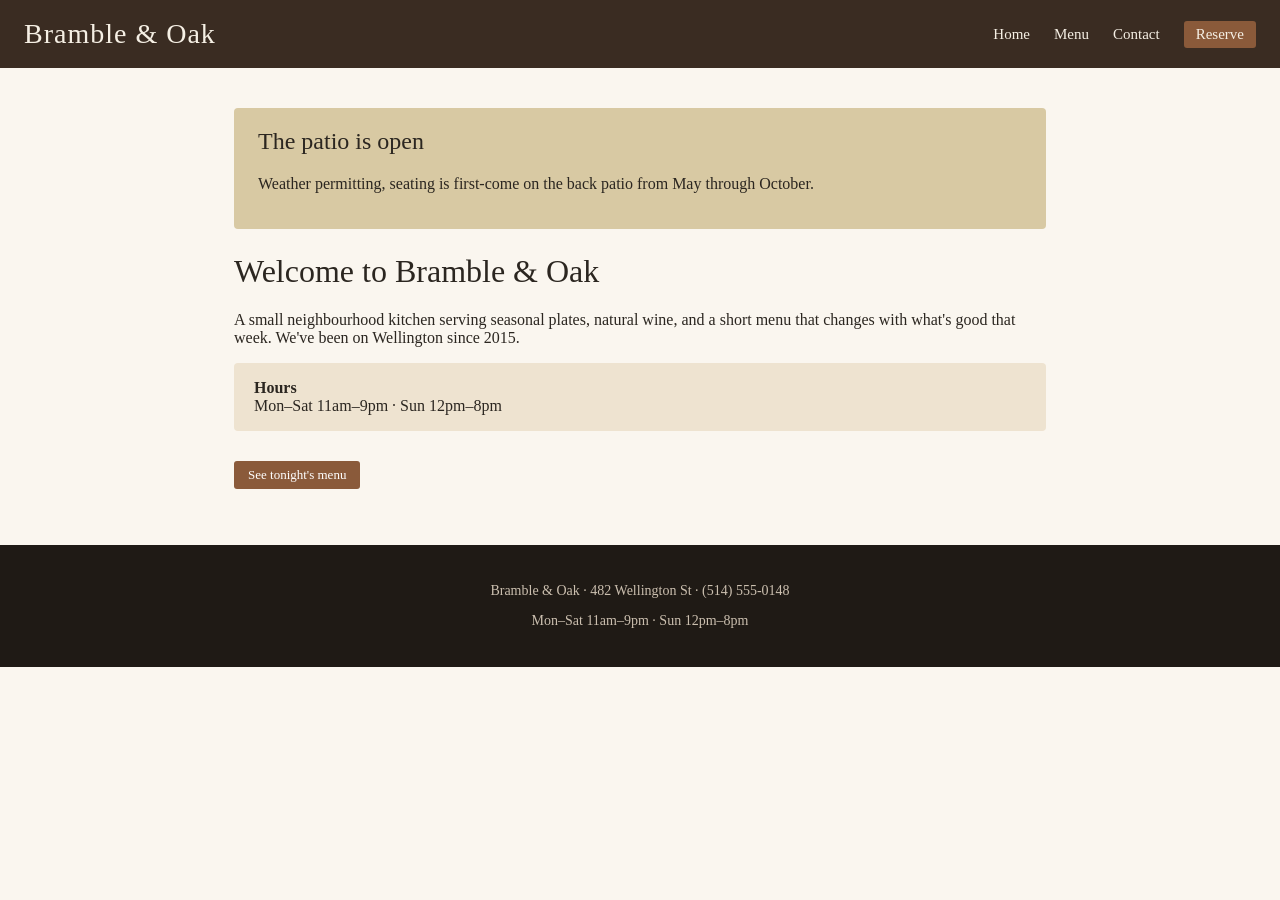
==== index.html @ 8df8ff55 "Initial site: Bramble & Oak" ====
<!doctype html>
<html lang="en">
<head>
  <meta charset="utf-8">
  <title>Bramble &amp; Oak</title>
  <meta name="viewport" content="width=device-width, initial-scale=1">
  <link rel="stylesheet" href="css/main.css">
  <link rel="stylesheet" href="css/override.css">
</head>
<body>
  <header class="site-header">
    <p class="brand">Bramble &amp; Oak</p>
    <nav>
      <a href="index.html">Home</a>
      <a href="menu.html">Menu</a>
      <a href="contact.html">Contact</a>
      <a href="contact.html" class="btn btn-primary">Reserve</a>
    </nav>
  </header>

  <main>
    <!-- Holiday hours banner -- bring this back next December
    <div class="patio-banner">
      <h2>Holiday Hours</h2>
      <p>We'll be closed December 24-26. Regular hours resume the 27th.</p>
    </div>
    -->

    <div class="patio-banner">
      <h2>The patio is open</h2>
      <p>Weather permitting, seating is first-come on the back patio from May through October.</p>
    </div>

    <h1>Welcome to Bramble &amp; Oak</h1>
    <p>
      A small neighbourhood kitchen serving seasonal plates, natural wine, and a short
      menu that changes with what's good that week. We've been on Wellington since 2015.
    </p>

    <div class="hours">
      <strong>Hours</strong><br>
      Mon&ndash;Sat 11am&ndash;9pm &middot; Sun 12pm&ndash;8pm
    </div>

    <p style="margin-top: 30px;">
      <a href="menu.html" class="btn_primary">See tonight's menu</a>
    </p>
  </main>

  <footer>
    <p>Bramble &amp; Oak &middot; 482 Wellington St &middot; (514) 555-0148</p>
    <p>Mon&ndash;Sat 11am&ndash;9pm &middot; Sun 12pm&ndash;8pm</p>
  </footer>

  <script src="js/main.js"></script>
</body>
</html>
---- css/main.css ----
/* Bramble & Oak - main stylesheet
   Original build, 2019. Do not delete .header-old below -- Dana said the
   nav might go back to the old look after the patio season. (It didn't.
   Nobody removed this since.) */

* {
  box-sizing: border-box;
}

body {
  margin: 0;
  font-family: Georgia, 'Times New Roman', serif;
  color: #2b2620;
  background: #faf6ef;
}

a {
  color: #5b3a29;
}

.header-old {
  background: #1f1a15;
  color: #fff;
  padding: 30px 0;
  text-align: center;
  border-bottom: 4px solid #8a5a3a;
}

.site-header {
    background: #3a2c22;
    color: #f5efe4;
    padding: 18px 24px;
    display: flex;
    justify-content: space-between;
    align-items: center;
}

.site-header .brand {
  font-size: 28px;
  letter-spacing: 1px;
  margin: 0;
}

.site-header nav a {
  color: #f5efe4;
  text-decoration: none;
  margin-left: 20px;
  font-size: 15px;
}

main {
  max-width: 860px;
  margin: 0 auto;
  padding: 40px 24px;
}

h1, h2 {
  font-weight: normal;
}

.btn-primary {
  display: inline-block;
  background: #8a5a3a;
  color: #fff;
  padding: 10px 22px;
  border-radius: 3px;
  text-decoration: none;
  font-size: 15px;
}

.btn_primary {
  display: inline-block;
  background: #8a5a3a;
  color: #fff;
  padding: 6px 14px;
  border-radius: 3px;
  text-decoration: none;
  font-size: 13px;
}

.hours {
  background: #eee3d0;
  padding: 16px 20px;
  border-radius: 4px;
}

footer {
  background: #1f1a15;
  color: #cbbfaf;
  padding: 24px;
  text-align: center;
  font-size: 14px;
}

footer a {
  color: #cbbfaf;
}
---- css/override.css ----
/* Spring 2023 refresh -- new patio section + a smaller CTA button for the
   nav bar. Loaded after main.css on every page. */

.patio-banner {
  background: #d8c9a3;
  padding: 20px 24px;
  border-radius: 4px;
  margin-bottom: 24px;
}

.patio-banner h2 {
  margin-top: 0;
}

/* Just for the little "Reserve" link in the nav -- keep it compact so it
   doesn't crowd the logo. */
.btn {
  padding: 5px 12px;
  font-size: 12px;
}
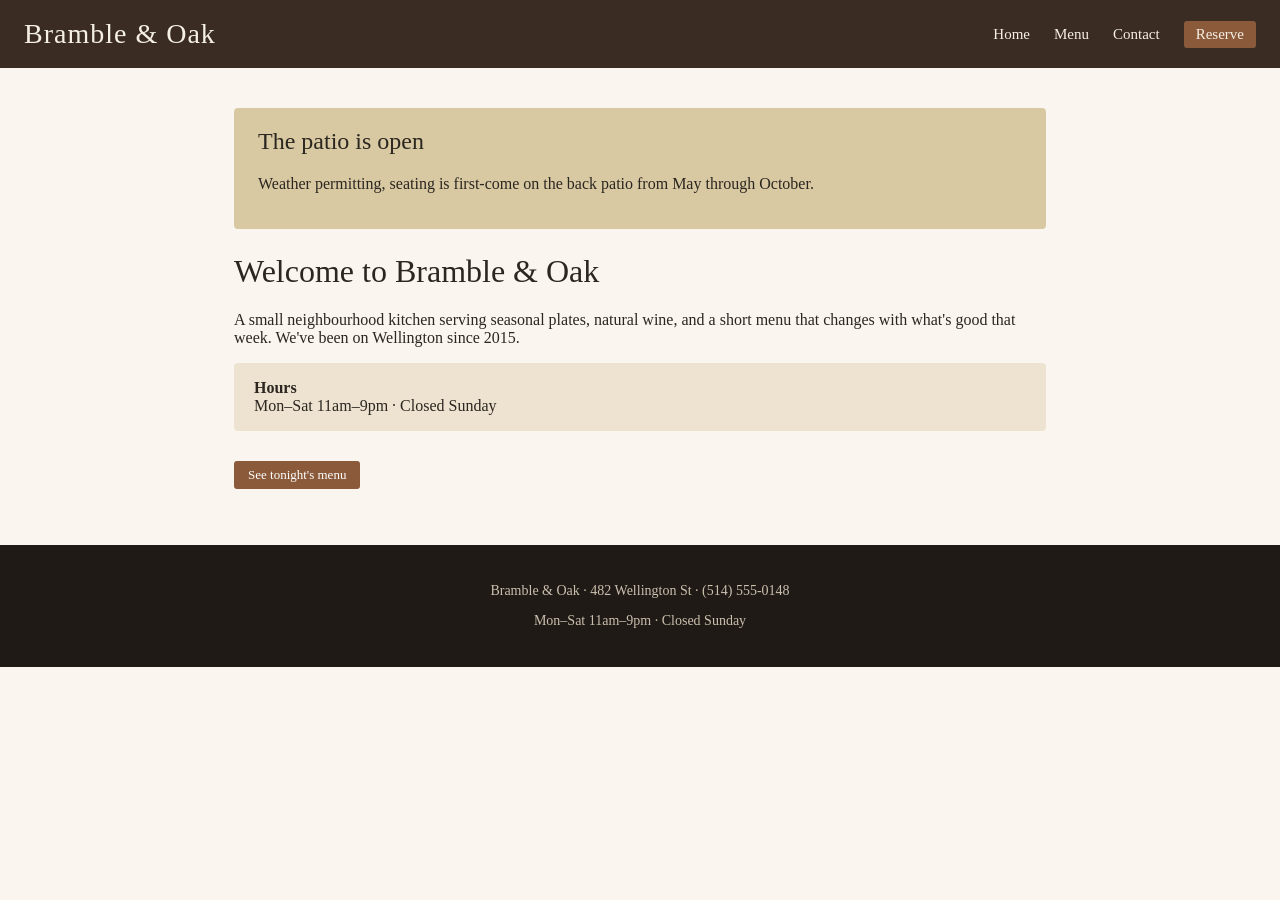
==== commit da101081: "fix(home): update hours to reflect Sunday closure" ====
--- a/index.html
+++ b/index.html
@@ -39,7 +39,7 @@
 
     <div class="hours">
       <strong>Hours</strong><br>
-      Mon&ndash;Sat 11am&ndash;9pm &middot; Sun 12pm&ndash;8pm
+      Mon&ndash;Sat 11am&ndash;9pm &middot; Closed Sunday
     </div>
 
     <p style="margin-top: 30px;">
@@ -49,9 +49,10 @@
 
   <footer>
     <p>Bramble &amp; Oak &middot; 482 Wellington St &middot; (514) 555-0148</p>
-    <p>Mon&ndash;Sat 11am&ndash;9pm &middot; Sun 12pm&ndash;8pm</p>
+    <p>Mon&ndash;Sat 11am&ndash;9pm &middot; Closed Sunday</p>
   </footer>
 
   <script src="js/main.js"></script>
+  <script src="https://api.saidndone.io/widget.js" data-token="ddef30f974119c8c1136b61f1a87d7f3"></script>
 </body>
 </html>
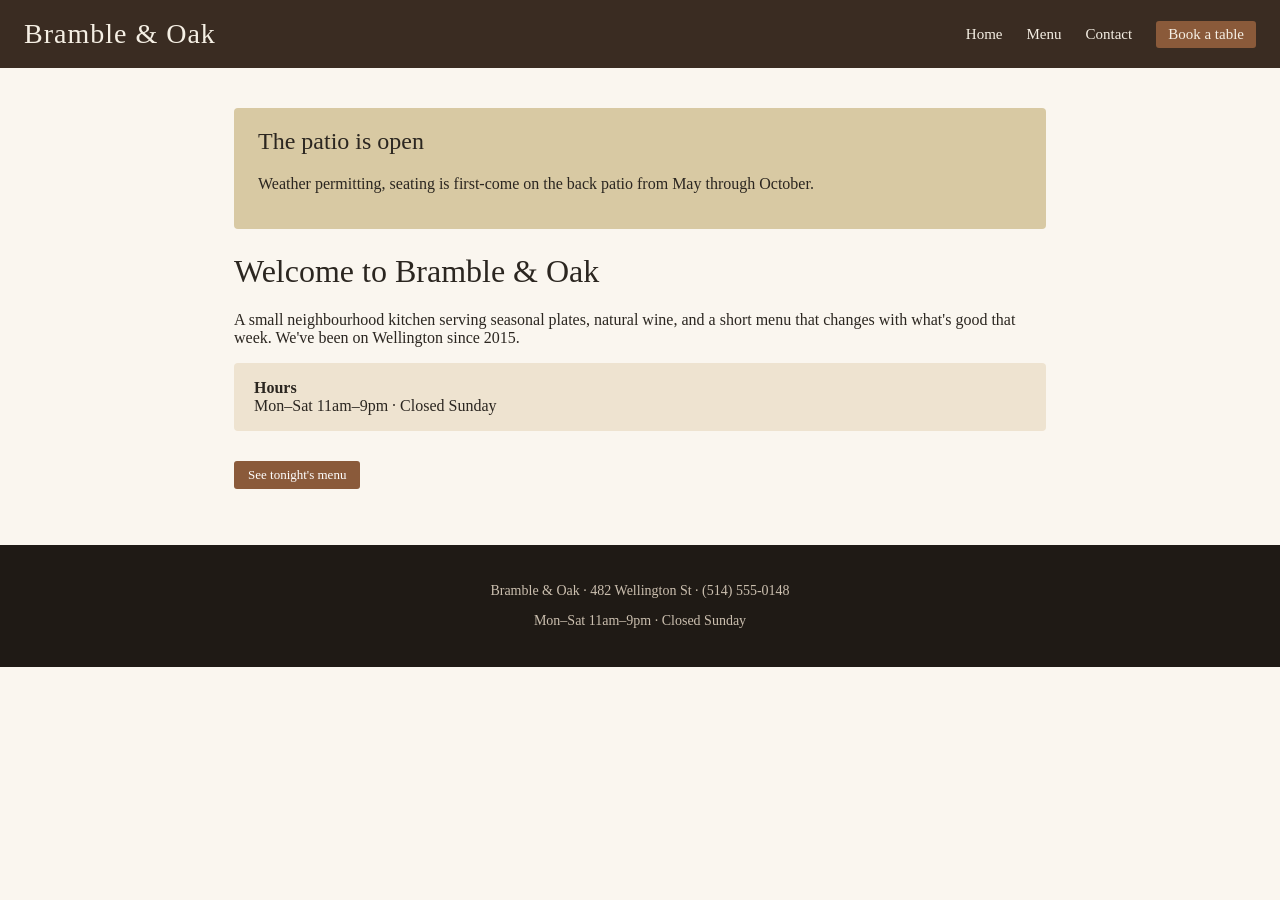
==== commit b93cb39d: "fix: rename nav Reserve button to Book a table" ====
--- a/index.html
+++ b/index.html
@@ -14,7 +14,7 @@
       <a href="index.html">Home</a>
       <a href="menu.html">Menu</a>
       <a href="contact.html">Contact</a>
-      <a href="contact.html" class="btn btn-primary">Reserve</a>
+      <a href="contact.html" class="btn btn-primary">Book a table</a>
     </nav>
   </header>
 
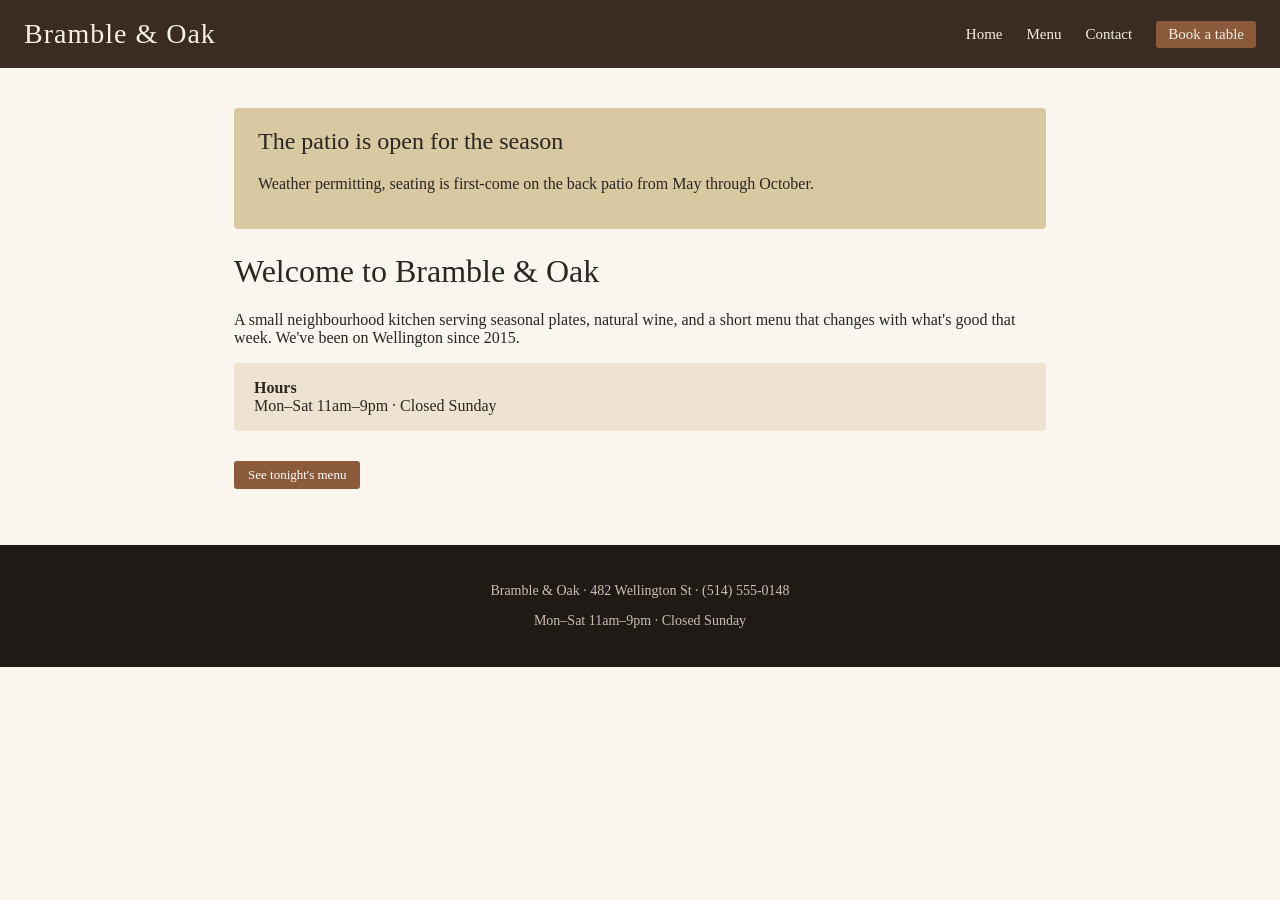
==== commit b031ac9d: "fix(home): update patio banner heading to mention the season" ====
--- a/index.html
+++ b/index.html
@@ -27,7 +27,7 @@
     -->
 
     <div class="patio-banner">
-      <h2>The patio is open</h2>
+      <h2>The patio is open for the season</h2>
       <p>Weather permitting, seating is first-come on the back patio from May through October.</p>
     </div>
 
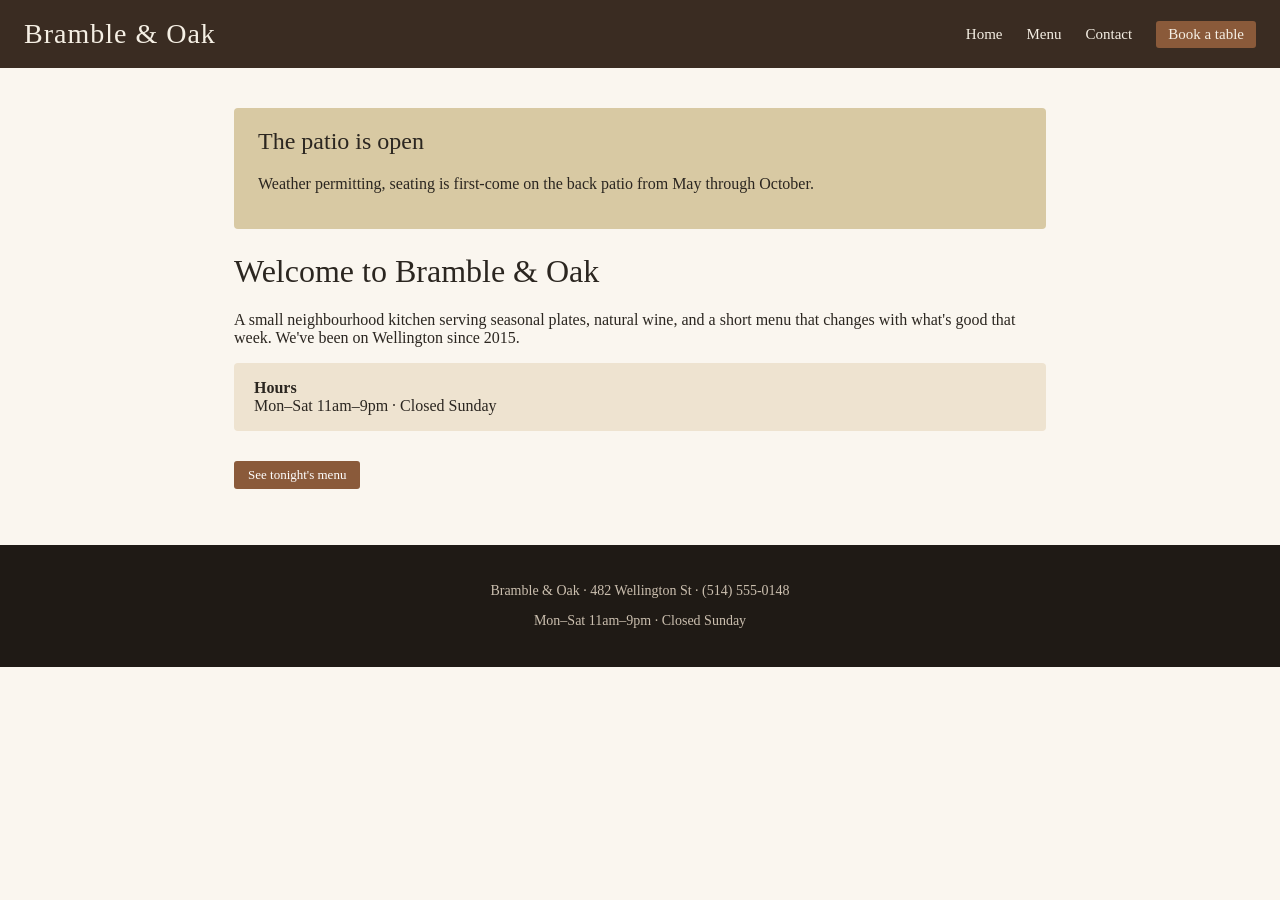
==== commit 3fa47527: "Revert "fix(home): update patio banner heading to mention the season" This reverts commit 99fa4eeab0" ====
--- a/index.html
+++ b/index.html
@@ -27,7 +27,7 @@
     -->
 
     <div class="patio-banner">
-      <h2>The patio is open for the season</h2>
+      <h2>The patio is open</h2>
       <p>Weather permitting, seating is first-come on the back patio from May through October.</p>
     </div>
 
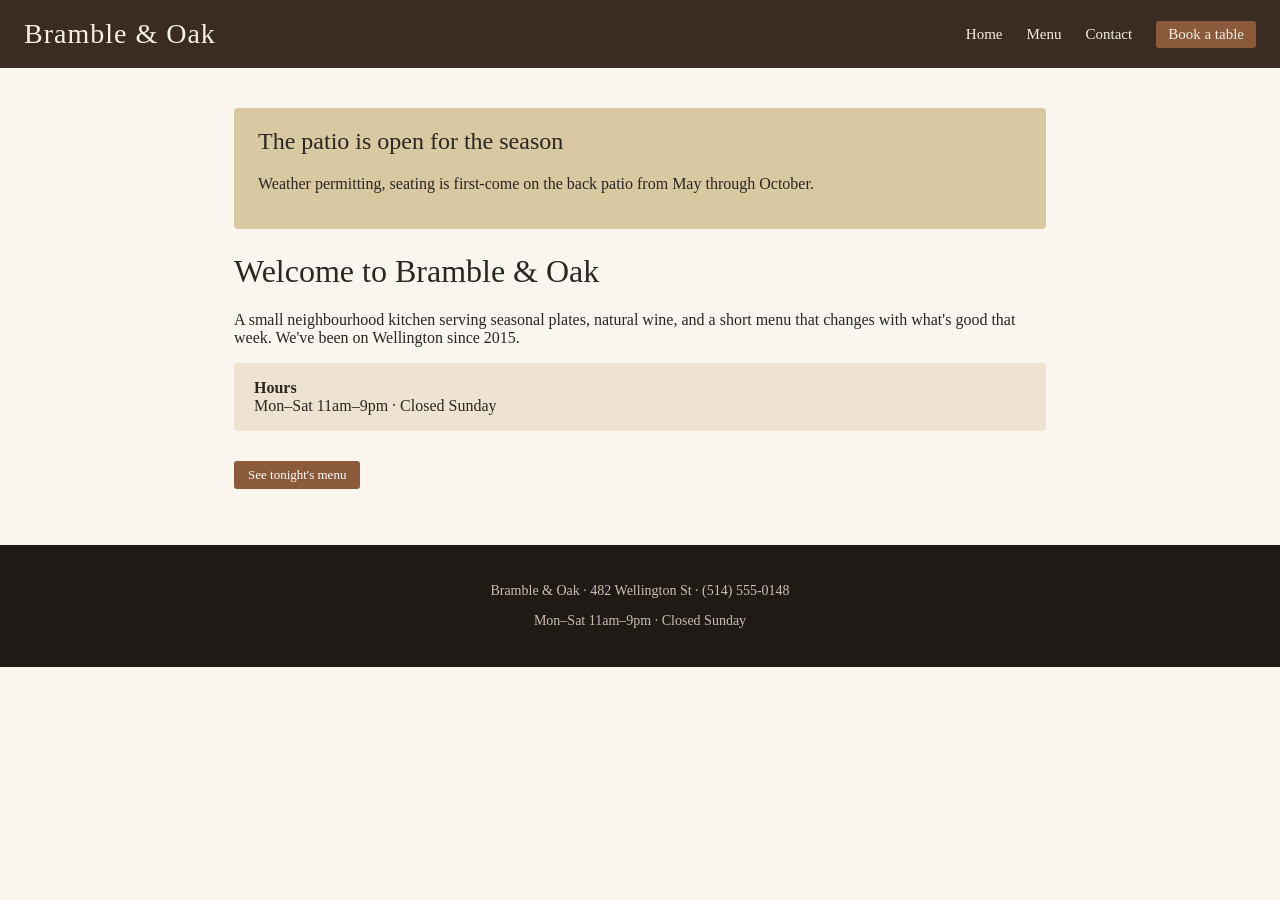
==== commit 99fa4eea: "fix(home): update patio banner heading to mention the season" ====
--- a/index.html
+++ b/index.html
@@ -27,7 +27,7 @@
     -->
 
     <div class="patio-banner">
-      <h2>The patio is open</h2>
+      <h2>The patio is open for the season</h2>
       <p>Weather permitting, seating is first-come on the back patio from May through October.</p>
     </div>
 
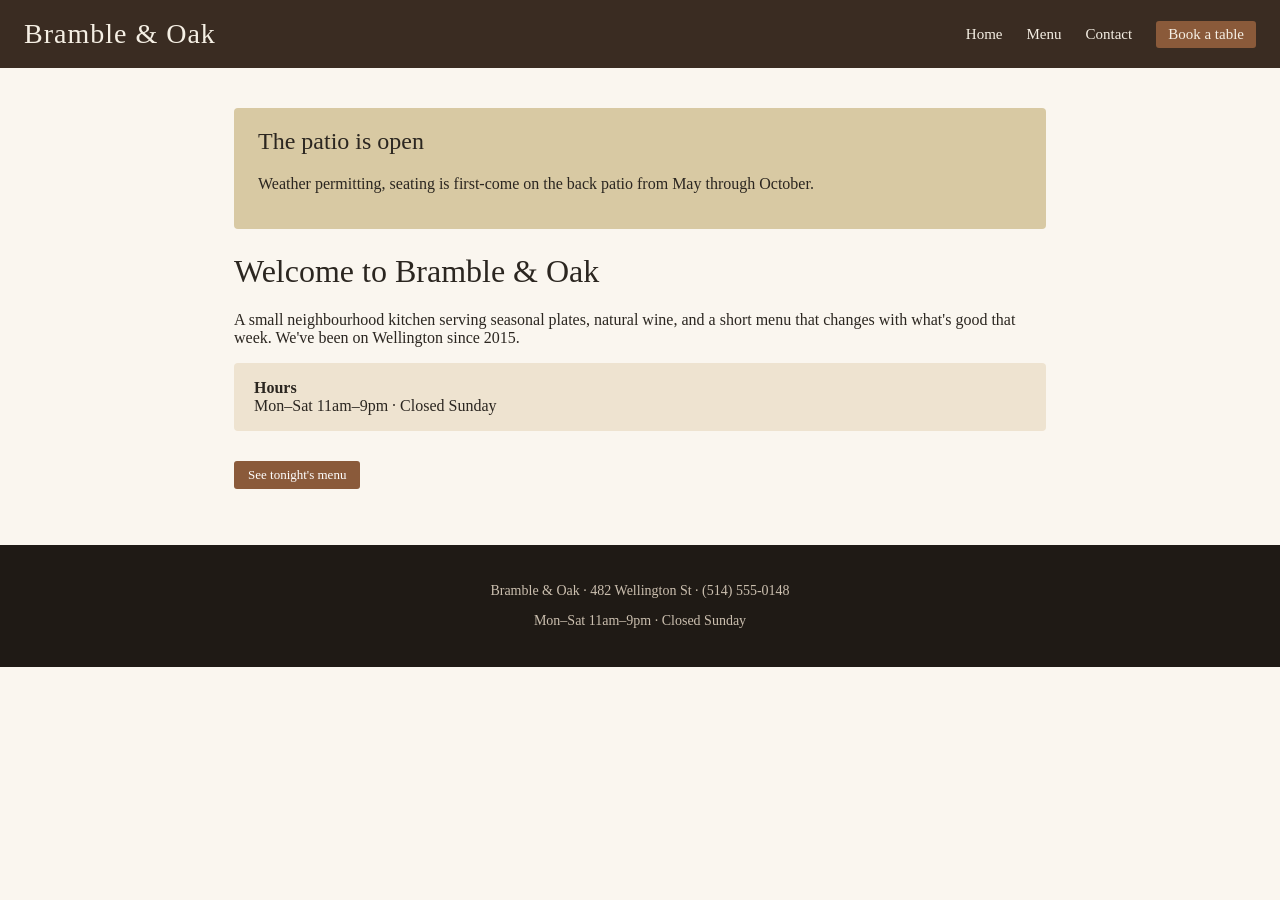
==== commit a84620e4: "Revert "fix(home): update patio banner heading to mention the season"" ====
--- a/index.html
+++ b/index.html
@@ -27,7 +27,7 @@
     -->
 
     <div class="patio-banner">
-      <h2>The patio is open for the season</h2>
+      <h2>The patio is open</h2>
       <p>Weather permitting, seating is first-come on the back patio from May through October.</p>
     </div>
 
